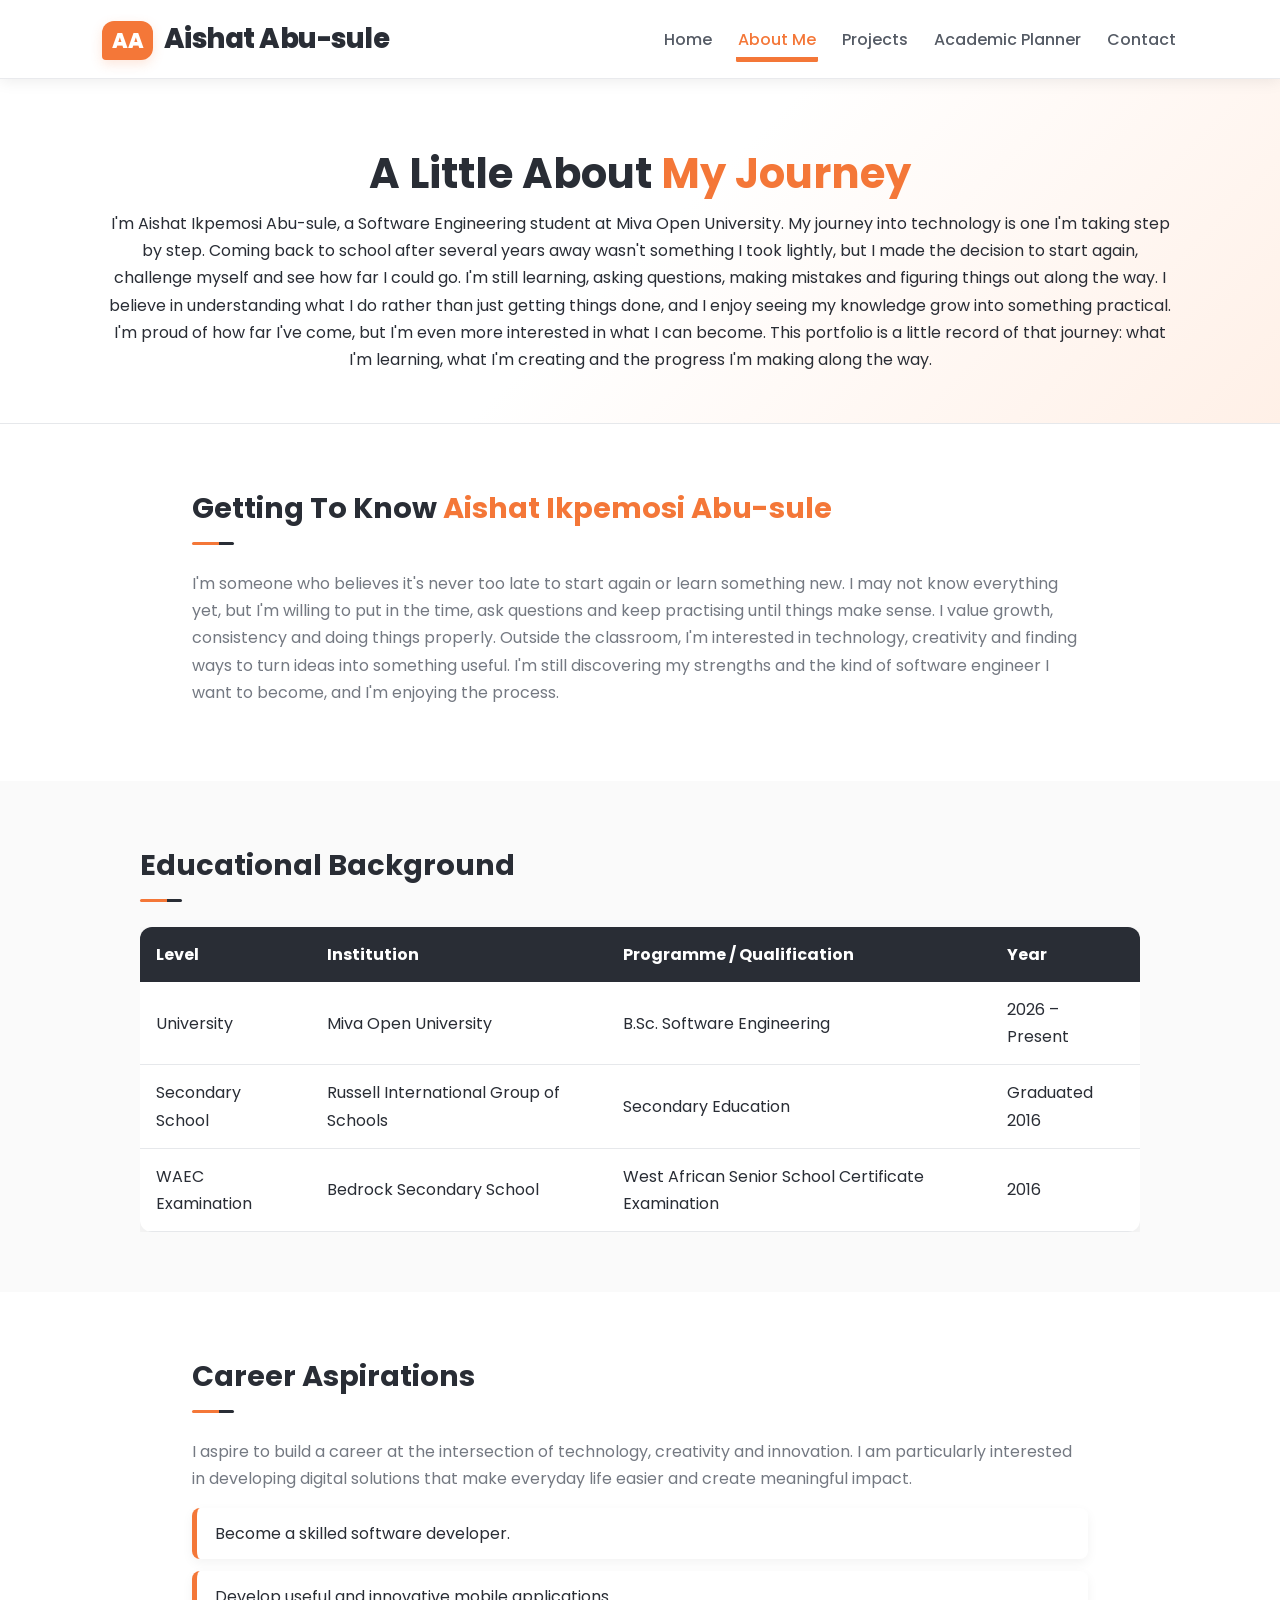
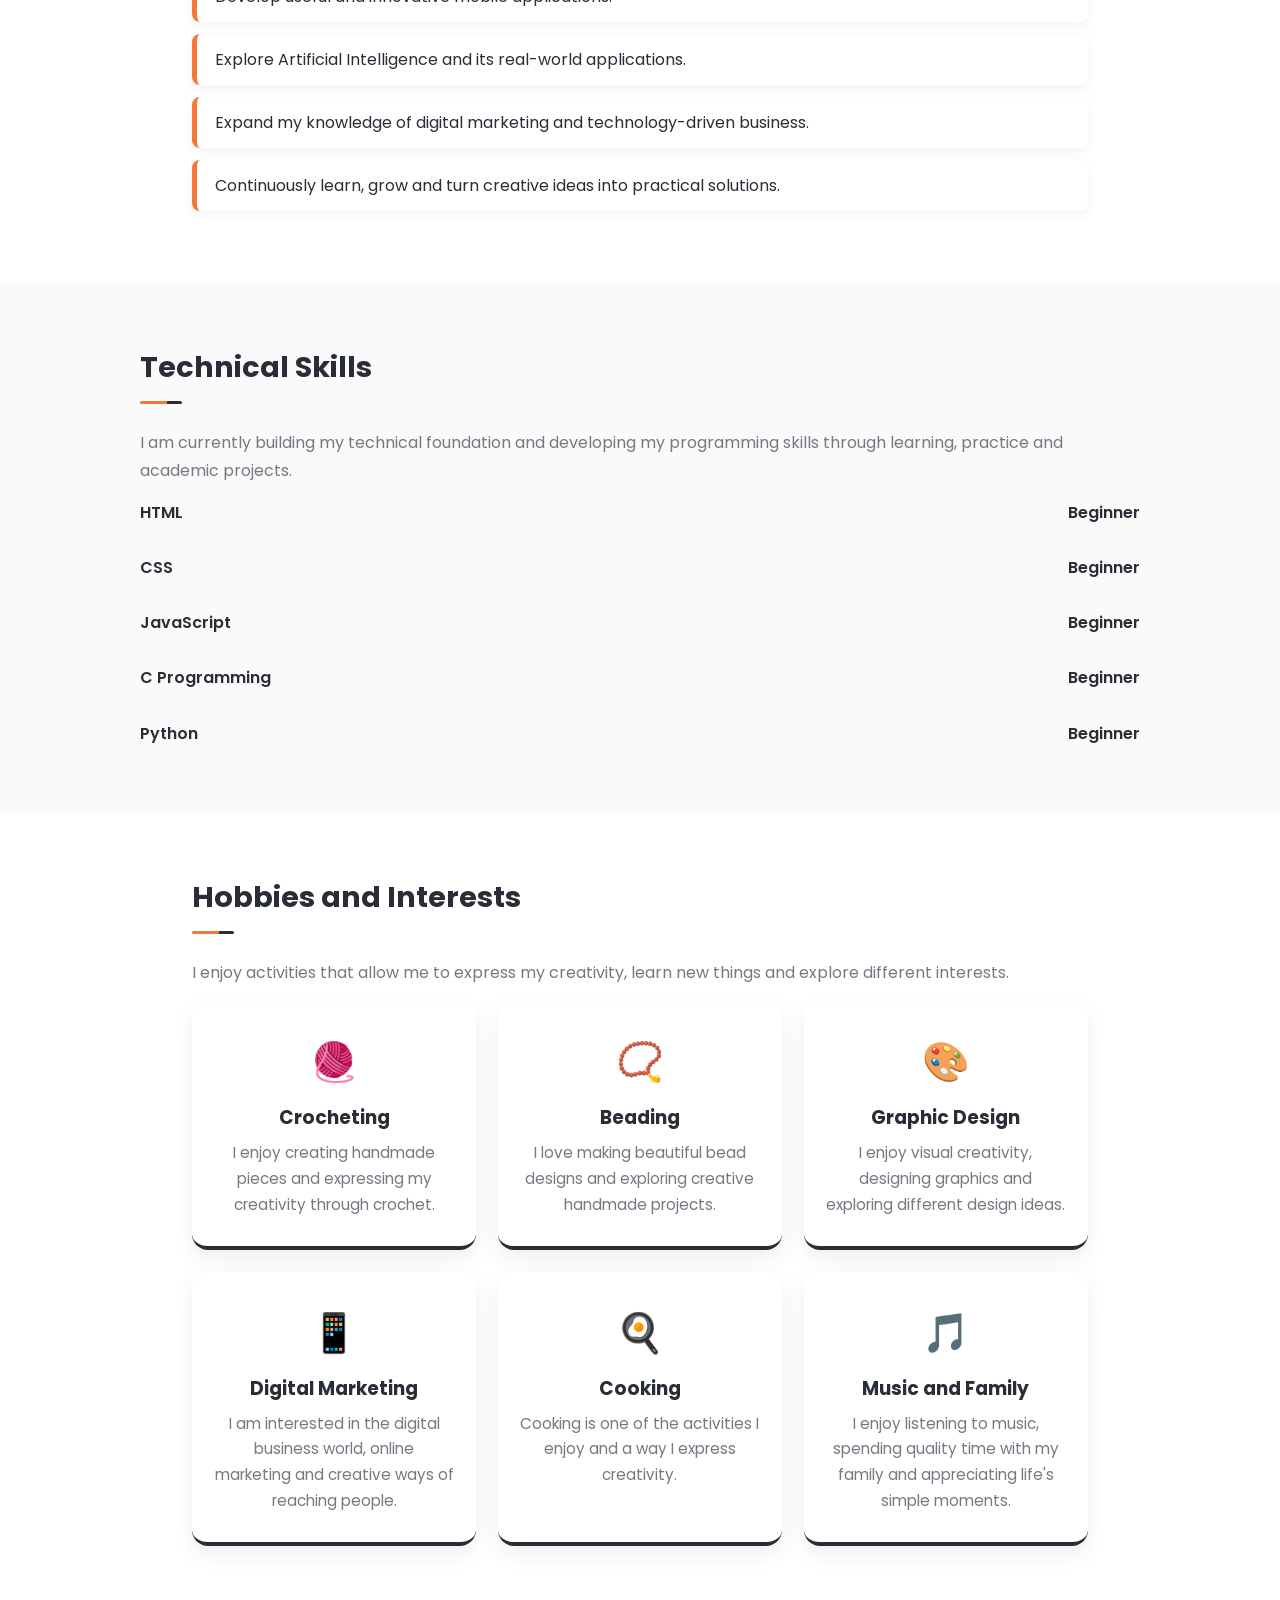
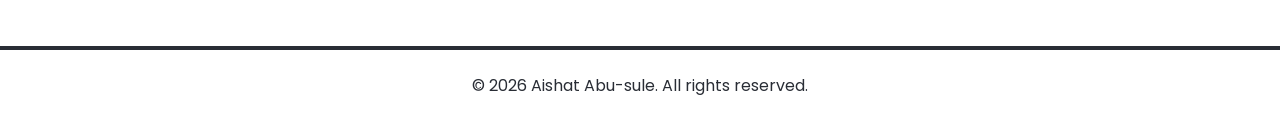
==== about.html @ 46eb253b "Add introductory video for Aisha" ====
<!DOCTYPE html>
<html lang="en">
<head>
    <meta charset="UTF-8">
    <meta name="viewport" content="width=device-width, initial-scale=1.0">
    <title>About Me | Aishat Abu-sule</title>
    <link rel="stylesheet" href="styles/style.css">
</head>
<body>

    <header class="site-header">
        <a href="index.html" class="logo">
            <span class="logo-badge">AA</span> Aishat Abu-sule
        </a>
        <button class="menu-toggle" type="button" aria-label="Open navigation menu" aria-expanded="false" aria-controls="site-navigation">
            <span></span>
            <span></span>
            <span></span>
        </button>
        <nav id="site-navigation" aria-label="Primary navigation">
            <ul class="nav-links">
                <li><a href="index.html">Home</a></li>
                <li><a href="about.html" class="active">About Me</a></li>
                <li><a href="projects.html">Projects</a></li>
                <li><a href="planner.html">Academic Planner</a></li>
                <li><a href="contact.html">Contact</a></li>
            </ul>
        </nav>
    </header>

    <main>

        <!-- PAGE INTRODUCTION -->
        <section class="page-banner">
            <h1>A Little About <span class="highlight">My Journey</span></h1>
            <p></p>

I'm Aishat Ikpemosi Abu-sule, a Software Engineering student at Miva Open University.

My journey into technology is one I'm taking step by step. Coming back to school after several years away wasn't something I took lightly, but I made the decision to start again, challenge myself and see how far I could go.

I'm still learning, asking questions, making mistakes and figuring things out along the way. I believe in understanding what I do rather than just getting things done, and I enjoy seeing my knowledge grow into something practical.

I'm proud of how far I've come, but I'm even more interested in what I can become. This portfolio is a little record of that journey: what I'm learning, what I'm creating and the progress I'm making along the way.</p>
        </section>

        <!-- PERSONAL BIOGRAPHY -->
        <section class="content-section">
            <h2 class="section-title">Getting To Know <span class="highlight">Aishat Ikpemosi Abu-sule</span></h2>

            <p class="section-intro">
            I'm someone who believes it's never too late to start again or learn something new. I may not know everything yet, but I'm willing to put in the time, ask questions and keep practising until things make sense.

I value growth, consistency and doing things properly.

Outside the classroom, I'm interested in technology, creativity and finding ways to turn ideas into something useful. I'm still discovering my strengths and the kind of software engineer I want to become, and I'm enjoying the process.   
            </p>
        </section>

        <!-- EDUCATIONAL BACKGROUND -->
        <section class="content-section alt-section">
            <h2 class="section-title">Educational Background</h2>

            <div class="table-wrap">
                <table class="edu-table">
                    <thead>
                        <tr>
                            <th>Level</th>
                            <th>Institution</th>
                            <th>Programme / Qualification</th>
                            <th>Year</th>
                        </tr>
                    </thead>

                    <tbody>
                        <tr>
                            <td>University</td>
                            <td>Miva Open University</td>
                            <td>B.Sc. Software Engineering</td>
                            <td>2026 – Present</td>
                        </tr>

                        <tr>
                            <td>Secondary School</td>
                            <td>Russell International Group of Schools</td>
                            <td>Secondary Education</td>
                            <td>Graduated 2016</td>
                        </tr>

                        <tr>
                            <td>WAEC Examination</td>
                            <td>Bedrock Secondary School</td>
                            <td>West African Senior School Certificate Examination</td>
                            <td>2016</td>
                        </tr>
                    </tbody>
                </table>
            </div>
        </section>

        <!-- CAREER ASPIRATIONS -->
        <section class="content-section">
            <h2 class="section-title">Career Aspirations</h2>

            <p class="section-intro">
                I aspire to build a career at the intersection of
                technology, creativity and innovation. I am particularly
                interested in developing digital solutions that make
                everyday life easier and create meaningful impact.
            </p>

            <ul class="goal-list">
                <li>Become a skilled software developer.</li>
                <li>Develop useful and innovative mobile applications.</li>
                <li>Explore Artificial Intelligence and its real-world applications.</li>
                <li>Expand my knowledge of digital marketing and technology-driven business.</li>
                <li>Continuously learn, grow and turn creative ideas into practical solutions.</li>
            </ul>
        </section>

        <!-- TECHNICAL SKILLS -->
        <section class="content-section alt-section">
            <h2 class="section-title">Technical Skills</h2>

            <p class="section-intro">
                I am currently building my technical foundation and
                developing my programming skills through learning,
                practice and academic projects.
            </p>

            <div class="skills">

                <div class="skill">
                    <div class="skill-head">
                        <span>HTML</span>
                        <span>Beginner</span>
                    </div>
                </div>

                <div class="skill">
                    <div class="skill-head">
                        <span>CSS</span>
                        <span>Beginner</span>
                    </div>
                </div>

                <div class="skill">
                    <div class="skill-head">
                        <span>JavaScript</span>
                        <span>Beginner</span>
                    </div>
                </div>

                <div class="skill">
                    <div class="skill-head">
                        <span>C Programming</span>
                        <span>Beginner</span>
                    </div>
                </div>

                <div class="skill">
                    <div class="skill-head">
                        <span>Python</span>
                        <span>Beginner</span>
                    </div>
                </div>

            </div>
        </section>

        <!-- HOBBIES AND INTERESTS -->
        <section class="content-section">
            <h2 class="section-title">Hobbies and Interests</h2>

            <p class="section-intro">
                I enjoy activities that allow me to express my creativity,
                learn new things and explore different interests.
            </p>

            <div class="cards">

                <article class="card">
                    <div class="card-icon">🧶</div>
                    <h3>Crocheting</h3>
                    <p>
                        I enjoy creating handmade pieces and expressing
                        my creativity through crochet.
                    </p>
                </article>

                <article class="card">
                    <div class="card-icon">📿</div>
                    <h3>Beading</h3>
                    <p>
                        I love making beautiful bead designs and
                        exploring creative handmade projects.
                    </p>
                </article>

                <article class="card">
                    <div class="card-icon">🎨</div>
                    <h3>Graphic Design</h3>
                    <p>
                        I enjoy visual creativity, designing graphics
                        and exploring different design ideas.
                    </p>
                </article>

                <article class="card">
                    <div class="card-icon">📱</div>
                    <h3>Digital Marketing</h3>
                    <p>
                        I am interested in the digital business world,
                        online marketing and creative ways of reaching people.
                    </p>
                </article>

                <article class="card">
                    <div class="card-icon">🍳</div>
                    <h3>Cooking</h3>
                    <p>
                        Cooking is one of the activities I enjoy
                        and a way I express creativity.
                    </p>
                </article>

                <article class="card">
                    <div class="card-icon">🎵</div>
                    <h3>Music and Family</h3>
                    <p>
                        I enjoy listening to music, spending quality
                        time with my family and appreciating life's
                        simple moments.
                    </p>
                </article>

            </div>
        </section>

    </main>

    <footer class="site-footer">
        <p>
            &copy; <span id="year">2026</span>
            Aishat Abu-sule. All rights reserved.
        </p>
    </footer>

    <script src="js/main.js"></script>

</body>
</html>
---- styles/style.css ----
/* ---------- Fonts ---------- */
@import url('https://fonts.googleapis.com/css2?family=Poppins:wght@400;500;600;700&display=swap');

/* ---------- Colour scheme ---------- */
:root {
    --orange: #ff7a1a;
    --orange-dark: #e56400;
    --orange-soft: #fff1e6;
    --green: #1faa59;
    --green-dark: #148545;
    --green-soft: #e7f8ee;
    --black: #111111;
    --grey: #444444;
    --line: #ececec;
    --white: #ffffff;
}

* {
    margin: 0;
    padding: 0;
    box-sizing: border-box;
}

body {
    font-family: 'Poppins', Arial, Helvetica, sans-serif;
    color: var(--black);
    background: var(--white);
    line-height: 1.7;
}

a { text-decoration: none; }

/* ---------- Header and navigation ---------- */
.site-header {
    background: var(--white);
    display: flex;
    justify-content: space-between;
    align-items: center;
    flex-wrap: wrap;
    padding: 16px 8%;
    position: sticky;
    top: 0;
    z-index: 10;
    box-shadow: 0 2px 15px rgba(0, 0, 0, 0.08);
    border-bottom: 3px solid var(--orange);
}

.logo {
    color: var(--black);
    font-size: 1.7rem;
    font-weight: 700;
    transition: 0.3s;
}

.logo:hover { color: var(--orange); }

.nav-links {
    display: flex;
    flex-wrap: wrap;
    list-style: none;
    gap: 26px;
}

.nav-links a {
    color: var(--black);
    font-weight: 500;
    padding: 6px 2px;
    border-bottom: 3px solid transparent;
    transition: 0.3s;
}

.nav-links a:hover {
    color: var(--green);
    border-bottom-color: var(--green);
}

.nav-links a.active {
    color: var(--orange);
    border-bottom-color: var(--orange);
}

/* ---------- Hero section (homepage) ---------- */
.hero {
    position: relative;
    overflow: hidden;
    display: flex;
    align-items: center;
    justify-content: space-between;
    gap: 50px;
    padding: 80px 8%;
    background: linear-gradient(135deg, #ffffff 55%, var(--orange-soft) 100%);
}

/* soft decorative circles */
.hero::before {
    content: "";
    position: absolute;
    top: -80px;
    right: -80px;
    width: 280px;
    height: 280px;
    background: var(--green-soft);
    border-radius: 50%;
}

.hero::after {
    content: "";
    position: absolute;
    bottom: -90px;
    left: -60px;
    width: 220px;
    height: 220px;
    background: var(--orange-soft);
    border-radius: 50%;
}

.hero-text,
.hero-image {
    position: relative;
    z-index: 1;
}

.hero-text { flex: 1; animation: fadeUp 1s ease; }

.greeting {
    display: inline-block;
    background: var(--green-soft);
    color: var(--green-dark);
    font-weight: 600;
    padding: 6px 18px;
    border-radius: 30px;
    margin-bottom: 10px;
}

.hero h1 {
    font-size: 2.8rem;
    line-height: 1.2;
    margin: 10px 0;
    color: var(--black);
}

.highlight { color: var(--orange); }

.tagline {
    font-size: 1.2rem;
    font-weight: 600;
    color: var(--green);
    margin-bottom: 15px;
}

.hero-text p { color: var(--grey); }

.hero-image { flex: 1; text-align: center; animation: fadeUp 1.2s ease; }

.hero-image img {
    width: 320px;
    height: 400px;
    object-fit: cover;
    object-position: center top;
    border-radius: 24px;
    border: 5px solid var(--white);
    box-shadow: 16px 16px 0 var(--orange);
    transition: transform 0.4s;
}

.hero-image img:hover { transform: translateY(-8px); }

/* ---------- Buttons ---------- */
.btn {
    display: inline-block;
    margin-top: 22px;
    margin-right: 10px;
    padding: 13px 30px;
    background: var(--orange);
    color: var(--white);
    font-weight: 600;
    border-radius: 30px;
    border: 2px solid var(--orange);
    transition: 0.3s;
}

.btn:hover {
    background: var(--orange-dark);
    border-color: var(--orange-dark);
    transform: translateY(-3px);
    box-shadow: 0 8px 18px rgba(255, 122, 26, 0.35);
}

.btn-outline {
    background: transparent;
    color: var(--green);
    border-color: var(--green);
}

.btn-outline:hover {
    background: var(--green);
    border-color: var(--green);
    color: var(--white);
    box-shadow: 0 8px 18px rgba(31, 170, 89, 0.35);
}

/* ---------- Content sections ---------- */
.bio {
    max-width: 850px;
    margin: 60px auto;
    padding: 40px;
    text-align: center;
    background: var(--white);
    border: 1px solid var(--line);
    border-top: 5px solid var(--green);
    border-radius: 16px;
    box-shadow: 0 10px 30px rgba(0, 0, 0, 0.07);
}

.bio h2 {
    color: var(--black);
    font-size: 1.9rem;
    margin-bottom: 15px;
}

.bio h2::after {
    content: "";
    display: block;
    width: 60px;
    height: 4px;
    background: var(--orange);
    border-radius: 4px;
    margin: 10px auto 0;
}

.bio p { color: var(--grey); }

/* ---------- Footer ---------- */
.site-footer {
    background: var(--white);
    color: var(--black);
    text-align: center;
    padding: 22px;
    margin-top: 40px;
    border-top: 4px solid var(--green);
}

/* ---------- Animation ---------- */
@keyframes fadeUp {
    from { opacity: 0; transform: translateY(30px); }
    to   { opacity: 1; transform: translateY(0); }
}

/* ---------- Mobile-friendly (responsive) ---------- */
@media (max-width: 768px) {
    .site-header { flex-direction: column; gap: 10px; }
    .nav-links { justify-content: center; gap: 14px; }
    .hero { flex-direction: column-reverse; text-align: center; padding: 50px 6%; }
    .hero h1 { font-size: 2.1rem; }
    .hero-image img { width: 240px; height: 300px; box-shadow: 10px 10px 0 var(--orange); }
    .bio { margin: 40px 20px; padding: 25px; }
}/* ---------- Logo badge ---------- */
.logo-badge {
    display: inline-block;
    background: var(--orange);
    color: var(--white);
    padding: 2px 10px;
    border-radius: 10px;
    margin-right: 6px;
    font-size: 1.3rem;
}/* ---------- Page banner (inner pages) ---------- */
.page-banner {
    text-align: center;
    padding: 60px 8% 50px;
    background: linear-gradient(135deg, #ffffff 50%, var(--orange-soft) 100%);
    border-bottom: 1px solid var(--line);
    animation: fadeUp 0.8s ease;
}

.page-banner h1 { font-size: 2.6rem; }
.page-banner p  { color: var(--grey); }

/* ---------- Content sections ---------- */
.content-section {
    padding: 60px 8%;
    max-width: 1100px;
    margin: 0 auto;
}

.alt-section {
    max-width: none;
    background: #fafafa;
}

.alt-section > * {
    max-width: 1000px;
    margin-left: auto;
    margin-right: auto;
}

.section-title {
    font-size: 1.8rem;
    margin-bottom: 25px;
}

.section-title::after {
    content: "";
    display: block;
    width: 60px;
    height: 4px;
    background: var(--orange);
    border-radius: 4px;
    margin-top: 8px;
}

.section-intro { color: var(--grey); margin-bottom: 15px; }

/* ---------- Education table ---------- */
.table-wrap { overflow-x: auto; }

.edu-table {
    width: 100%;
    border-collapse: collapse;
    background: var(--white);
    border-radius: 12px;
    overflow: hidden;
    box-shadow: 0 8px 25px rgba(0, 0, 0, 0.07);
}

.edu-table th {
    background: var(--green);
    color: var(--white);
    text-align: left;
    padding: 14px 16px;
}

.edu-table td {
    padding: 14px 16px;
    border-bottom: 1px solid var(--line);
}

.edu-table tbody tr { transition: 0.3s; }
.edu-table tbody tr:hover { background: var(--orange-soft); }

/* ---------- Goal list ---------- */
.goal-list { list-style: none; }

.goal-list li {
    background: var(--white);
    border-left: 5px solid var(--orange);
    padding: 12px 18px;
    margin-bottom: 12px;
    border-radius: 8px;
    box-shadow: 0 4px 12px rgba(0, 0, 0, 0.05);
    transition: 0.3s;
}

.goal-list li:hover {
    border-left-color: var(--green);
    transform: translateX(8px);
}

/* ---------- Skill bars ---------- */
.skills { display: grid; gap: 22px; }

.skill-head {
    display: flex;
    justify-content: space-between;
    font-weight: 600;
    margin-bottom: 6px;
}

.bar {
    height: 12px;
    background: var(--line);
    border-radius: 20px;
    overflow: hidden;
}

.bar span {
    display: block;
    height: 100%;
    width: var(--level);
    background: linear-gradient(90deg, var(--orange), var(--green));
    border-radius: 20px;
    animation: grow 1.6s ease;
}

@keyframes grow {
    from { width: 0; }
}

/* ---------- Hobby cards ---------- */
.cards {
    display: grid;
    grid-template-columns: repeat(auto-fit, minmax(210px, 1fr));
    gap: 22px;
}

.card {
    background: var(--white);
    padding: 28px 22px;
    text-align: center;
    border-radius: 16px;
    border-bottom: 4px solid var(--green);
    box-shadow: 0 8px 22px rgba(0, 0, 0, 0.07);
    transition: 0.3s;
}

.card:hover {
    transform: translateY(-8px);
    border-bottom-color: var(--orange);
}

.card-icon { font-size: 2.4rem; margin-bottom: 8px; }
.card h3 { margin-bottom: 6px; }
.card p { color: var(--grey); font-size: 0.95rem; }

/* ---------- Mobile tweaks for inner pages ---------- */
@media (max-width: 768px) {
    .page-banner h1 { font-size: 2rem; }
    .content-section { padding: 40px 6%; }
}/* ---------- Projects page ---------- */
.projects-grid {
    display: grid;
    grid-template-columns: repeat(auto-fit, minmax(290px, 1fr));
    gap: 28px;
}

.project-card {
    background: var(--white);
    border-radius: 18px;
    overflow: hidden;
    border: 1px solid var(--line);
    box-shadow: 0 8px 25px rgba(0, 0, 0, 0.08);
    transition: 0.35s;
}

.project-card:hover {
    transform: translateY(-10px);
    box-shadow: 0 16px 35px rgba(0, 0, 0, 0.14);
}

.project-img {
    height: 200px;
    background: linear-gradient(135deg, var(--orange-soft), var(--green-soft));
    overflow: hidden;
}

.project-img img {
    width: 100%;
    height: 100%;
    object-fit: cover;
    object-position: top;
    transition: transform 0.5s;
}

.project-card:hover .project-img img { transform: scale(1.06); }

.project-body { padding: 22px; }
.project-body h3 { margin-bottom: 8px; }
.project-body p { color: var(--grey); font-size: 0.95rem; }

.tags {
    list-style: none;
    display: flex;
    flex-wrap: wrap;
    gap: 8px;
    margin: 14px 0;
}

.tags li {
    background: var(--green-soft);
    color: var(--green-dark);
    font-size: 0.8rem;
    font-weight: 600;
    padding: 4px 12px;
    border-radius: 20px;
}

.project-links .btn-small {
    margin-top: 6px;
    padding: 8px 20px;
    font-size: 0.9rem;
}

.video-box {
    max-width: 800px;
    margin: 0 auto;
}

.video-box video {
    width: 100%;
    border-radius: 16px;
    border: 4px solid var(--orange);
    box-shadow: 0 12px 30px rgba(0, 0, 0, 0.15);
    background: #000;
}/* =========================================
   AISHAT ABU-SULE - ACADEMIC PLANNER
   Miva Open University | Software Engineering
========================================= */

/* Academic Information */

.academic-info {
    background: #fafafa;
    padding: 20px 24px;
    margin: 22px 0;
    border-left: 5px solid var(--orange);
    border-radius: 12px;
}

.academic-info p {
    margin: 10px 0;
    line-height: 1.6;
    color: var(--grey);
}

.academic-info strong {
    color: var(--green-dark);
}

.planner-card {
    max-width: 850px;
    margin: 0 auto;
    background: var(--white);
    padding: 35px;
    border-radius: 18px;
    border: 1px solid var(--line);
    border-top: 5px solid var(--orange);
    box-shadow: 0 12px 35px rgba(0, 0, 0, 0.08);
}

.planner-card hr {
    border: none;
    border-top: 1px solid var(--line);
    margin: 28px 0;
}

.planner-card > p {
    line-height: 1.7;
    margin-bottom: 18px;
}

/* Task Input Form */

.task-form {
    display: flex;
    flex-wrap: wrap;
    gap: 12px;
    margin-top: 20px;
}

.task-form input[type="text"] {
    flex: 2;
    min-width: 200px;
}

.task-form input[type="date"] {
    flex: 1;
    min-width: 150px;
}

.task-form input {
    padding: 13px 16px;
    border: 2px solid var(--line);
    border-radius: 12px;
    font-family: inherit;
    font-size: 1rem;
    color: var(--grey);
    background: var(--white);
    transition: 0.3s ease;
}

.task-form input:focus {
    outline: none;
    border-color: var(--green);
    box-shadow: 0 0 0 4px var(--green-soft);
}

.task-form .btn {
    margin: 0;
    cursor: pointer;
    font-family: inherit;
    font-size: 1rem;
}

/* Form Feedback */

.form-message {
    min-height: 24px;
    margin: 10px 0;
    font-weight: 500;
    font-size: 0.9rem;
}

.form-message.error {
    color: #d62828;
}

.form-message.success {
    color: var(--green-dark);
}

/* Task Statistics */

.planner-stats {
    display: flex;
    flex-wrap: wrap;
    gap: 10px;
    margin: 20px 0;
}

.stat {
    background: #f3f3f3;
    padding: 8px 16px;
    border-radius: 20px;
    font-size: 0.9rem;
}

.stat strong {
    font-size: 1rem;
    margin-left: 3px;
}

.stat-green {
    background: var(--green-soft);
    color: var(--green-dark);
}

.stat-orange {
    background: var(--orange-soft);
    color: var(--orange-dark);
}

/* Task Filters */

.filters {
    display: flex;
    flex-wrap: wrap;
    gap: 8px;
    margin: 22px 0 18px;
}

.filter-btn {
    padding: 8px 19px;
    border: 2px solid var(--line);
    background: var(--white);
    color: var(--grey);
    border-radius: 20px;
    cursor: pointer;
    font-family: inherit;
    font-size: 0.9rem;
    transition: 0.3s ease;
}

.filter-btn:hover {
    border-color: var(--green);
    color: var(--green-dark);
}

.filter-btn.active {
    background: var(--green);
    border-color: var(--green);
    color: var(--white);
}

/* Task List */

.task-list {
    list-style: none;
    padding: 0;
    margin: 0;
}

.task-item {
    display: flex;
    align-items: center;
    gap: 14px;
    padding: 16px;
    margin-bottom: 12px;
    background: #fafafa;
    border: 1px solid var(--line);
    border-left: 5px solid var(--orange);
    border-radius: 12px;
    animation: fadeUp 0.4s ease;
    transition: 0.3s ease;
}

.task-item:hover {
    transform: translateY(-2px);
    box-shadow: 0 6px 16px rgba(0, 0, 0, 0.07);
}

/* Task Checkbox */

.task-item input[type="checkbox"] {
    width: 20px;
    height: 20px;
    flex-shrink: 0;
    accent-color: var(--green);
    cursor: pointer;
}

/* Task Description */

.task-details {
    flex: 1;
    min-width: 0;
    display: flex;
    flex-direction: column;
    gap: 5px;
}

.task-name {
    font-weight: 600;
    color: var(--grey);
    line-height: 1.5;
    overflow-wrap: anywhere;
}

.task-date {
    color: var(--grey);
    font-size: 0.82rem;
}

/* Completed Tasks */

.task-item.completed {
    border-left-color: var(--green);
    background: var(--green-soft);
    opacity: 0.8;
}

.task-item.completed .task-name {
    text-decoration: line-through;
    color: var(--grey);
}

/* Delete Task Button */

.delete-btn {
    flex-shrink: 0;
    background: transparent;
    color: #d62828;
    border: 2px solid #d62828;
    padding: 6px 14px;
    border-radius: 20px;
    cursor: pointer;
    font-family: inherit;
    font-size: 0.85rem;
    transition: 0.3s ease;
}

.delete-btn:hover {
    background: #d62828;
    color: var(--white);
}

/* Empty Planner Message */

.empty-message {
    text-align: center;
    color: var(--grey);
    padding: 28px 10px;
    line-height: 1.6;
}

/* Clear Completed Button */

.btn-small {
    padding: 9px 20px;
    font-size: 0.9rem;
    cursor: pointer;
    font-family: inherit;
    margin-top: 10px;
}

/* Mobile Responsiveness */

@media (max-width: 600px) {

    .planner-card {
        padding: 24px 16px;
        border-radius: 14px;
    }

    .academic-info {
        padding: 16px;
    }

    .task-form {
        flex-direction: column;
    }

    .task-form input[type="text"],
    .task-form input[type="date"],
    .task-form .btn {
        width: 100%;
        min-width: 0;
    }

    .planner-stats {
        gap: 8px;
    }

    .stat {
        font-size: 0.82rem;
        padding: 7px 12px;
    }

    .task-item {
        gap: 10px;
        padding: 12px;
    }

    .delete-btn {
        padding: 5px 10px;
    }

    .filters {
        gap: 6px;
    }

    .filter-btn {
        padding: 7px 13px;
    }
}/* =========================================
   AISHAT ABU-SULE - CONTACT PAGE
========================================= */

.contact-container {
    max-width: 1050px;
    margin: 0 auto;
    display: grid;
    grid-template-columns: 1fr 1.2fr;
    gap: 30px;
    align-items: start;
}

/* Contact Information */

.contact-info,
.contact-form-card {
    background: var(--white);
    padding: 32px;
    border-radius: 18px;
    border: 1px solid var(--line);
    box-shadow: 0 12px 35px rgba(0, 0, 0, 0.07);
}

.contact-info {
    border-top: 5px solid var(--orange);
}

.contact-form-card {
    border-top: 5px solid var(--green);
}

.contact-info h2,
.contact-form-card h2 {
    margin-bottom: 16px;
    color: var(--green-dark);
}

.contact-info > p,
.contact-form-card > p {
    line-height: 1.8;
    color: var(--grey);
    margin-bottom: 18px;
}

/* Contact Details */

.contact-details {
    margin-top: 28px;
}

.contact-item {
    display: flex;
    align-items: center;
    gap: 15px;
    margin-bottom: 22px;
}

.contact-icon {
    width: 45px;
    height: 45px;
    display: flex;
    align-items: center;
    justify-content: center;
    background: var(--green-soft);
    border-radius: 12px;
    font-size: 1.2rem;
    flex-shrink: 0;
}

.contact-item h3 {
    font-size: 1rem;
    color: var(--green-dark);
    margin-bottom: 4px;
}

.contact-item p {
    color: var(--grey);
    overflow-wrap: anywhere;
}

/* Social Links */

.social-links {
    border-top: 1px solid var(--line);
    padding-top: 22px;
    margin-top: 25px;
}

.social-links h3 {
    margin-bottom: 15px;
    color: var(--green-dark);
}

.social-links a {
    display: inline-block;
    text-decoration: none;
    color: var(--green-dark);
    border: 1px solid var(--green);
    padding: 8px 16px;
    margin: 0 8px 8px 0;
    border-radius: 20px;
    transition: 0.3s;
}

.social-links a:hover {
    background: var(--green);
    color: var(--white);
}

/* Contact Form */

.contact-form-card form {
    margin-top: 22px;
}

.form-group {
    margin-bottom: 18px;
}

.form-group label {
    display: block;
    margin-bottom: 8px;
    font-weight: 600;
    color: var(--green-dark);
}

.form-group input,
.form-group textarea {
    width: 100%;
    padding: 13px 15px;
    border: 2px solid var(--line);
    border-radius: 11px;
    font-family: inherit;
    font-size: 1rem;
    color: var(--grey);
    background: var(--white);
    transition: 0.3s;
}

.form-group input:focus,
.form-group textarea:focus {
    outline: none;
    border-color: var(--green);
    box-shadow: 0 0 0 4px var(--green-soft);
}

.form-group textarea {
    resize: vertical;
    min-height: 140px;
}

.contact-form-card .btn {
    width: 100%;
    cursor: pointer;
    font-family: inherit;
    font-size: 1rem;
}

/* Contact Form Feedback */

#contactMessage {
    margin-top: 12px;
    line-height: 1.6;
}

/* Mobile Responsiveness */

@media (max-width: 768px) {

    .contact-container {
        grid-template-columns: 1fr;
        gap: 22px;
    }

    .contact-info,
    .contact-form-card {
        padding: 25px 20px;
    }

}

@media (max-width: 480px) {

    .contact-info,
    .contact-form-card {
        padding: 22px 16px;
    }

    .contact-item {
        gap: 10px;
    }

}/* ==========================================
   CONTACT PAGE - AISHAT IKPEMOSI ABU-SULE
   Refined orange and green design
========================================== */

/* Contact page background spacing */

.contact-hero {
    text-align: center;
    padding: 65px 20px 50px;
    background: linear-gradient(
        135deg,
        var(--orange-soft),
        var(--green-soft)
    );
}

.contact-hero .eyebrow {
    display: inline-block;
    padding: 8px 18px;
    margin-bottom: 16px;
    border-radius: 30px;
    background: var(--white);
    color: var(--green);
    font-size: 0.78rem;
    font-weight: 700;
    letter-spacing: 1.5px;
}

.contact-hero h1 {
    margin-bottom: 14px;
    font-size: clamp(2rem, 5vw, 3rem);
    line-height: 1.2;
}

.contact-hero h1 span {
    color: var(--orange);
}

.contact-hero p {
    max-width: 650px;
    margin: 0 auto;
    color: var(--grey);
    line-height: 1.8;
}


/* Main contact layout */

.contact-wrapper {
    max-width: 1150px;
    margin: 55px auto;
    padding: 0 20px 50px;
}

.contact-grid {
    display: grid;
    grid-template-columns: 0.9fr 1.1fr;
    gap: 28px;
    align-items: stretch;
}


/* Contact information panel */

.contact-info-card {
    padding: 38px 30px;
    background: linear-gradient(
        160deg,
        var(--orange-soft),
        var(--green-soft)
    );
    border: 1px solid var(--line);
    border-radius: 20px;
    box-shadow: 0 8px 24px rgba(0, 0, 0, 0.06);
}

.contact-info-card h2 {
    font-size: 1.7rem;
    margin-bottom: 12px;
}

.contact-info-card > p {
    color: var(--grey);
    line-height: 1.8;
    margin-bottom: 24px;
}


/* Individual contact details */

.contact-item {
    display: flex;
    align-items: center;
    gap: 14px;
    padding: 15px 0;
    border-bottom: 1px solid rgba(0, 0, 0, 0.08);
}

.contact-item:last-of-type {
    border-bottom: none;
}

.contact-icon {
    display: inline-flex;
    align-items: center;
    justify-content: center;
    width: 44px;
    height: 44px;
    min-width: 44px;
    background: var(--white);
    border-radius: 13px;
    box-shadow: 0 4px 12px rgba(0, 0, 0, 0.07);
    font-size: 1.2rem;
}

.contact-item strong {
    display: block;
    margin-bottom: 5px;
    color: var(--black);
    font-size: 0.9rem;
}

.contact-item a,
.contact-item span {
    color: var(--grey);
    font-size: 0.88rem;
    line-height: 1.6;
    overflow-wrap: anywhere;
}

.contact-item a {
    text-decoration: none;
    transition: 0.3s;
}

.contact-item a:hover {
    color: var(--orange);
    text-decoration: underline;
}


/* Social links */

.contact-socials {
    display: flex;
    flex-wrap: wrap;
    gap: 10px;
    margin-top: 25px;
    padding-top: 22px;
    border-top: 1px solid var(--line);
}

.contact-socials a {
    display: inline-block;
    padding: 9px 15px;
    border: 1px solid var(--green);
    border-radius: 25px;
    color: var(--green);
    font-size: 0.82rem;
    font-weight: 600;
    text-decoration: none;
    transition: 0.3s;
}

.contact-socials a:hover {
    background: var(--green);
    color: var(--white);
    transform: translateY(-3px);
}


/* Contact form card */

.contact-form-card {
    padding: 38px;
    background: var(--white);
    border: 1px solid var(--line);
    border-radius: 20px;
    box-shadow: 0 8px 24px rgba(0, 0, 0, 0.06);
}

.contact-form-card h2 {
    font-size: 1.7rem;
    margin-bottom: 12px;
}

.contact-form-card > p {
    color: var(--grey);
    line-height: 1.7;
    margin-bottom: 25px;
}


/* Form fields */

.contact-form-card .form-group {
    margin-bottom: 20px;
}

.contact-form-card label {
    display: block;
    margin-bottom: 8px;
    color: var(--black);
    font-size: 0.92rem;
    font-weight: 600;
}

.contact-form-card input,
.contact-form-card textarea {
    display: block;
    width: 100%;
    box-sizing: border-box;
    padding: 14px 15px;
    border: 1px solid var(--line);
    border-radius: 10px;
    background: var(--white);
    color: var(--black);
    font-family: inherit;
    font-size: 0.92rem;
    transition: 0.3s;
}

.contact-form-card input:focus,
.contact-form-card textarea:focus {
    outline: none;
    border-color: var(--orange);
    box-shadow: 0 0 0 3px rgba(230, 140, 40, 0.12);
}

.contact-form-card textarea {
    min-height: 135px;
    resize: vertical;
}


/* Submit button */

.contact-form-card .btn {
    display: block;
    width: 100%;
    padding: 15px;
    border: none;
    border-radius: 10px;
    background: var(--orange);
    color: var(--white);
    font-size: 1rem;
    font-weight: 700;
    cursor: pointer;
    transition: 0.3s;
}

.contact-form-card .btn:hover {
    filter: brightness(0.92);
    transform: translateY(-3px);
    box-shadow: 0 8px 18px rgba(0, 0, 0, 0.12);
}

.contact-form-card .btn:disabled {
    opacity: 0.6;
    cursor: not-allowed;
    transform: none;
}


/* Form validation messages */

.contact-form-card .error-text {
    display: block;
    min-height: 0;
    margin-top: 6px;
    color: #d32f2f;
    font-size: 0.78rem;
}

.contact-form-card .success-box {
    margin-top: 15px;
    line-height: 1.6;
    font-size: 0.9rem;
}


/* Responsive design */

@media (max-width: 850px) {
    .contact-grid {
        grid-template-columns: 1fr;
    }
}

@media (max-width: 600px) {
    .contact-hero {
        padding: 45px 18px 35px;
    }

    .contact-wrapper {
        margin: 30px auto;
        padding: 0 15px 35px;
    }

    .contact-info-card,
    .contact-form-card {
        padding: 24px 20px;
    }

    .contact-info-card h2,
    .contact-form-card h2 {
        font-size: 1.45rem;
    }

    .contact-item {
        gap: 11px;
    }
}/* =====================================================
   HOMEPAGE REFINEMENT (added on top, nothing removed)
   ===================================================== */

/* ----- Hero background: soft dot grid ----- */
.hero {
    min-height: 78vh;
    background:
        radial-gradient(circle at 1px 1px, rgba(17, 17, 17, 0.08) 1.2px, transparent 0) 0 0 / 24px 24px,
        linear-gradient(135deg, #ffffff 50%, var(--orange-soft) 100%);
}

/* ----- Staggered entrance of the text ----- */
.hero-text { animation: none; }

.hero-text > * { animation: fadeUp 0.8s ease backwards; }
.hero-text > :nth-child(1) { animation-delay: 0.05s; }
.hero-text > :nth-child(2) { animation-delay: 0.20s; }
.hero-text > :nth-child(3) { animation-delay: 0.35s; }
.hero-text > :nth-child(4) { animation-delay: 0.50s; }
.hero-text > :nth-child(5) { animation-delay: 0.65s; }
.hero-text > :nth-child(6) { animation-delay: 0.75s; }

/* ----- Greeting badge with a pulsing dot ----- */
.hero-text .greeting {
    display: inline-flex;
    align-items: center;
    background: var(--white);
    border: 1px solid var(--green-soft);
    box-shadow: 0 4px 14px rgba(31, 170, 89, 0.15);
}

.hero-text .greeting::before {
    content: "";
    width: 9px;
    height: 9px;
    margin-right: 10px;
    background: var(--green);
    border-radius: 50%;
    animation: pulse 1.8s infinite;
}

@keyframes pulse {
    0%   { box-shadow: 0 0 0 0 rgba(31, 170, 89, 0.55); }
    70%  { box-shadow: 0 0 0 10px rgba(31, 170, 89, 0); }
    100% { box-shadow: 0 0 0 0 rgba(31, 170, 89, 0); }
}

/* ----- Name: tighter type + green marker underline ----- */
.hero h1 {
    font-size: clamp(2.3rem, 4.6vw, 3.4rem);
    letter-spacing: -1px;
    line-height: 1.15;
}

.hero h1 .highlight {
    background: linear-gradient(transparent 68%, rgba(31, 170, 89, 0.28) 68%);
    padding: 0 4px;
}

/* ----- Job title with a small orange line ----- */
.hero-text .tagline {
    display: flex;
    align-items: center;
    gap: 12px;
    font-size: 1.05rem;
    letter-spacing: 0.4px;
    margin: 6px 0 16px;
}

.hero-text .tagline::before {
    content: "";
    flex: none;
    width: 38px;
    height: 3px;
    background: var(--orange);
    border-radius: 3px;
}

.hero-text p { max-width: 520px; }

/* ----- Buttons: arrow that slides on hover ----- */
.hero .btn::after {
    content: "\2192";
    display: inline-block;
    margin-left: 8px;
    transition: transform 0.3s;
}

.hero .btn:hover::after { transform: translateX(6px); }

/* ----- Photo: arch shape, offset outline, floating badge ----- */
.hero-image {
    display: flex;
    justify-content: center;
}

.hero-image img {
    display: block;
    border-radius: 999px 999px 28px 28px;
    border: 6px solid var(--white);
    box-shadow: 0 25px 50px rgba(0, 0, 0, 0.2);
}

/* orange outline sitting behind the photo */
.hero-image::before {
    content: "";
    position: absolute;
    top: 50%;
    left: 50%;
    width: 320px;
    height: 400px;
    border: 3px solid var(--orange);
    border-radius: 999px 999px 28px 28px;
    transform: translate(calc(-50% + 20px), calc(-50% + 20px));
    z-index: -1;
}

/* floating badge */
.hero-image::after {
    content: "\1F4BB  Software Engineering";
    position: absolute;
    bottom: 36px;
    left: 50%;
    margin-left: -215px;
    padding: 10px 18px;
    background: var(--white);
    color: var(--black);
    font-size: 0.9rem;
    font-weight: 600;
    border-radius: 14px;
    box-shadow: 0 12px 28px rgba(0, 0, 0, 0.16);
    border-left: 4px solid var(--green);
    animation: float 4s ease-in-out infinite;
    z-index: 2;
}

@keyframes float {
    0%, 100% { transform: translateY(0); }
    50%      { transform: translateY(-10px); }
}

/* ----- About card: big quotation mark ----- */
.bio::before {
    content: "\201C";
    display: block;
    height: 46px;
    font-family: Georgia, serif;
    font-size: 5.5rem;
    line-height: 1;
    color: var(--orange);
}

/* ----- Mobile versions ----- */
@media (max-width: 768px) {
    .hero { min-height: auto; }

    .hero-text .tagline { justify-content: center; }
    .hero-text p { margin-left: auto; margin-right: auto; }

    .hero-image::before {
        width: 240px;
        height: 300px;
        transform: translate(calc(-50% + 12px), calc(-50% + 12px));
    }

    .hero-image::after {
        bottom: -14px;
        margin-left: -105px;
        font-size: 0.8rem;
    }
}/* Keep the header in one horizontal line */
.site-header {
    display: flex;
    align-items: center;
    justify-content: space-between;
    flex-wrap: nowrap;
    gap: 20px;
}

.logo {
    flex-shrink: 0;
}

.nav-links {
    display: flex;
    align-items: center;
    justify-content: flex-end;
    flex-wrap: nowrap;
    gap: 22px;
}

.nav-links a {
    white-space: nowrap;
}/* =====================================================
   AISHAT IKPEMOSI ABU-SULE
   PERSONAL PORTFOLIO - SIGNATURE DESIGN
   Additional styling: keep all existing CSS
   ===================================================== */


/* 1. PERSONAL BRANDING IN THE HEADER */

.site-header {
    border-bottom: 1px solid rgba(31, 170, 89, 0.12);
    backdrop-filter: blur(14px);
    -webkit-backdrop-filter: blur(14px);
}

.site-header .logo {
    font-weight: 800;
    letter-spacing: -0.5px;
}

.site-header .logo-badge {
    position: relative;
    border-radius: 12px 12px 12px 4px;
    box-shadow: 0 5px 14px rgba(31, 170, 89, 0.2);
    transition: transform 0.3s ease;
}

.site-header .logo:hover .logo-badge {
    transform: rotate(-8deg) scale(1.08);
}


/* 2. CUSTOM NAVIGATION UNDERLINE */

.nav-links a {
    position: relative;
    transition: color 0.3s ease;
}

.nav-links a::after {
    content: "";
    position: absolute;
    left: 0;
    bottom: -5px;
    width: 0;
    height: 3px;
    background: var(--orange);
    border-radius: 5px;
    transition: width 0.3s ease;
}

.nav-links a:hover::after,
.nav-links a.active::after {
    width: 100%;
}


/* 3. PERSONAL SOFTWARE ENGINEERING SIGNATURE */

.hero-text::before {
    content: "MIVA OPEN UNIVERSITY  /  SOFTWARE ENGINEERING";
    display: inline-block;
    margin-bottom: 18px;
    padding: 9px 13px;
    border-left: 3px solid var(--orange);
    background: rgba(31, 170, 89, 0.07);
    color: var(--green);
    font-size: 0.7rem;
    font-weight: 800;
    letter-spacing: 1.3px;
    border-radius: 0 7px 7px 0;
}


/* 4. A MORE DISTINCTIVE HERO BACKGROUND */

.hero {
    position: relative;
    isolation: isolate;
    overflow: hidden;
}

.hero::before {
    content: "";
    position: absolute;
    top: 8%;
    right: -100px;
    width: 280px;
    height: 280px;
    border: 1px solid rgba(31, 170, 89, 0.16);
    border-radius: 50%;
    box-shadow:
        0 0 0 25px rgba(31, 170, 89, 0.025),
        0 0 0 55px rgba(31, 170, 89, 0.025);
    pointer-events: none;
    z-index: -1;
}


/* 5. MAKE THE HIGHLIGHT MORE SIGNATURE-LIKE */

.hero h1 .highlight {
    position: relative;
    display: inline-block;
    color: var(--green);
}

.hero h1 .highlight::after {
    content: "";
    position: absolute;
    left: 0;
    bottom: -7px;
    width: 65%;
    height: 4px;
    background: var(--orange);
    border-radius: 5px;
}


/* 6. MORE CHARACTER FOR THE MAIN BUTTONS */

.btn {
    border-radius: 9px;
    letter-spacing: 0.2px;
    transition:
        transform 0.3s ease,
        box-shadow 0.3s ease,
        background 0.3s ease;
}

.btn:hover {
    transform: translateY(-3px);
    box-shadow: 0 10px 22px rgba(0, 0, 0, 0.12);
}


/* 7. CUSTOM SECTION HEADING DETAILS */

.content-section h2 {
    position: relative;
}

.content-section h2::after {
    content: "";
    display: block;
    width: 42px;
    height: 3px;
    margin-top: 9px;
    background: linear-gradient(
        to right,
        var(--orange) 65%,
        var(--green) 65%
    );
    border-radius: 5px;
}


/* 8. GIVE THE ABOUT BIO A PERSONAL EDITORIAL FEEL */

.bio {
    position: relative;
    border-left: 3px solid var(--orange);
    padding-left: 22px;
    line-height: 1.9;
}


/* 9. CUSTOM INTERACTION FOR LINKS */

a {
    transition: color 0.25s ease;
}

a:focus-visible,
button:focus-visible {
    outline: 3px solid var(--orange);
    outline-offset: 4px;
}


/* 10. CUSTOM TEXT SELECTION */

::selection {
    background: var(--green);
    color: #ffffff;
}


/* 11. SUBTLE PAGE SCROLLBAR */

html {
    scroll-behavior: smooth;
    scrollbar-color: var(--green) var(--orange-soft);
    scrollbar-width: thin;
}


/* 12. MOBILE REFINEMENTS */

@media (max-width: 768px) {

    .hero::before {
        width: 170px;
        height: 170px;
        right: -85px;
        top: 5%;
    }

    .hero-text::before {
        font-size: 0.62rem;
        letter-spacing: 0.8px;
    }

    .hero h1 .highlight::after {
        bottom: -5px;
        height: 3px;
    }

    .content-section h2::after {
        margin-left: auto;
        margin-right: auto;
    }
}


/* 13. ACCESSIBILITY: RESPECT REDUCED MOTION */

@media (prefers-reduced-motion: reduce) {

    *,
    *::before,
    *::after {
        scroll-behavior: auto !important;
        animation-duration: 0.01ms !important;
        animation-iteration-count: 1 !important;
        transition-duration: 0.01ms !important;
    }
}/* =========================================
   AISHAT'S NEW COLOUR IDENTITY
   Royal Blue + Orange + White
   ========================================= */

:root {
    --green: #263F7A;
    --green-dark: #1C2F5C;
    --green-soft: #E9EEFA;
}

/* Update existing decorative green effects */

.site-header {
    border-bottom-color: rgba(38, 63, 122, 0.12);
}

.site-header .logo-badge {
    box-shadow: 0 5px 14px rgba(38, 63, 122, 0.20);
}

.hero-text .greeting {
    border-color: #E9EEFA;
    box-shadow: 0 4px 14px rgba(38, 63, 122, 0.15);
}

.hero-text .greeting::before {
    background: #263F7A;
}

@keyframes pulse {
    0% { box-shadow: 0 0 0 0 rgba(38, 63, 122, 0.55); }
    70% { box-shadow: 0 0 0 10px rgba(38, 63, 122, 0); }
    100% { box-shadow: 0 0 0 0 rgba(38, 63, 122, 0); }
}

.hero h1 .highlight {
    background: linear-gradient(
        transparent 68%,
        rgba(38, 63, 122, 0.20) 68%
    );
}

.hero::before {
    border-color: rgba(38, 63, 122, 0.16);
    box-shadow:
        0 0 0 25px rgba(38, 63, 122, 0.025),
        0 0 0 55px rgba(38, 63, 122, 0.025);
}

::selection {
    background: #263F7A;
    color: #FFFFFF;
}/* =========================================
   FINAL PORTFOLIO COLOUR IDENTITY
   Royal Blue + Soft Orange + White
   ========================================= */

:root {
    /* Blue replaces the old green */
    --green: #263F7A;
    --green-dark: #1C2F5C;
    --green-soft: #E9EEFA;

    /* Softer orange accents */
    --orange: #E58A4F;
    --orange-dark: #C96F37;
    --orange-soft: #FFF0E5;
}

/* HEADER */
.site-header {
    border-bottom-color: rgba(38, 63, 122, 0.12);
}

.site-header .logo-badge {
    box-shadow: 0 5px 14px rgba(38, 63, 122, 0.20);
}

/* HERO SECTION */
.hero-text .greeting {
    border-color: #E9EEFA;
    box-shadow: 0 4px 14px rgba(38, 63, 122, 0.15);
}

.hero-text .greeting::before {
    background: #263F7A;
}

.hero h1 .highlight {
    background: linear-gradient(
        transparent 68%,
        rgba(38, 63, 122, 0.20) 68%
    );
}

.hero::before {
    border-color: rgba(38, 63, 122, 0.16);
    box-shadow: 0 0 35px rgba(38, 63, 122, 0.08);
}

/* BLUE ANIMATION */
@keyframes pulse {
    0%, 100% {
        box-shadow: 0 0 0 0 rgba(38, 63, 122, 0.25);
    }

    50% {
        box-shadow: 0 0 0 10px rgba(38, 63, 122, 0);
    }
}

/* TEXT SELECTION */
::selection {
    background: #263F7A;
    color: #FFFFFF;
}

/* BUTTONS AND LINKS */
button,
.btn,
.button {
    transition: all 0.3s ease;
}

/* CONTACT SECTION */
.contact-info-card,
.contact-form-card {
    border-color: rgba(38, 63, 122, 0.12);
}

/* SOFTER ORANGE HIGHLIGHTS */
.logo-badge,
.hero-text .greeting,
button,
.btn,
.button {
    transition: all 0.3s ease;
}/* =====================================================
   AISHAT'S SIGNATURE PORTFOLIO DESIGN
   GRAPHITE + TANGERINE + WHITE
   Final visual refinement
   ===================================================== */

:root {
    /* Replace old blue/green identity */
    --green: #292D35;
    --green-dark: #20232A;
    --green-soft: #F0F1F3;

    /* New vibrant but elegant orange */
    --orange: #F47738;
    --orange-dark: #D95D27;
    --orange-soft: #FFF0E7;

    /* Supporting colours */
    --white: #FFFFFF;
    --black: #292D35;
    --grey: #747982;
    --line: #E6E8EB;
}

/* =====================================================
   1. NAVIGATION
   ===================================================== */

.site-header {
    background: #FFFFFF;
    border-bottom: 1px solid #E9EAED;
}

.site-header .logo {
    color: #292D35;
}

.site-header .logo-badge {
    background: #F47738;
    color: #FFFFFF;
    box-shadow: 0 4px 12px rgba(244, 119, 56, 0.18);
}

.nav-links a {
    color: #555B65;
    transition: color 0.3s ease;
}

.nav-links a:hover,
.nav-links a.active {
    color: #F47738;
}

/* =====================================================
   2. HOMEPAGE BACKGROUND
   ===================================================== */

.hero {
    background:
        radial-gradient(
            circle at 1px 1px,
            rgba(41, 45, 53, 0.055) 1px,
            transparent 0
        ) 0 0 / 26px 26px,
        linear-gradient(
            135deg,
            #FFFFFF 65%,
            #FFF5EF 100%
        );
}

/* =====================================================
   3. GREETING BADGE
   ===================================================== */

.hero-text .greeting {
    background: #FFFFFF;
    border: 1px solid #F3E5DC;
    color: #555B65;
    box-shadow: 0 4px 15px rgba(41, 45, 53, 0.06);
}

.hero-text .greeting::before {
    background: #F47738;
    animation: pulse 1.8s infinite;
}

/* =====================================================
   4. YOUR NAME - CLEANER TYPOGRAPHY
   ===================================================== */

.hero h1 {
    color: #292D35;
    font-size: clamp(2.4rem, 4.5vw, 3.5rem);
    line-height: 1.18;
    letter-spacing: -1.3px;
    font-weight: 750;
}

/* Remove the old blue highlight */
.hero h1 .highlight {
    color: #292D35;
    background: none;
    padding: 0;
    box-shadow: none;
    text-decoration: none;
}

/* =====================================================
   5. SOFTWARE ENGINEERING DESCRIPTION
   ===================================================== */

.hero-text .tagline {
    display: block;
    font-size: 1rem;
    line-height: 1.7;
    font-weight: 500;
    color: #646A74;
    letter-spacing: 0.1px;
    border-left: 3px solid #F47738;
    padding-left: 15px;
    margin: 18px 0;
}

.hero-text .tagline::before {
    display: none;
    content: none;
}

/* =====================================================
   6. YOUR PROFILE PHOTO
   ===================================================== */

.hero-image {
    position: relative;
    display: flex;
    align-items: center;
    justify-content: center;
    isolation: isolate;
}

/* Remove the old orange frame and floating badge */
.hero-image::before,
.hero-image::after {
    display: none !important;
    content: none !important;
}

/* New professional photograph frame */
.hero-image img {
    display: block;
    width: 100%;
    max-width: 360px;
    height: 440px;
    object-fit: cover;
    object-position: center 12%;

    border: 5px solid #FFFFFF;
    border-radius: 22px;

    box-shadow:
        0 20px 45px rgba(41, 45, 53, 0.13),
        0 3px 10px rgba(41, 45, 53, 0.05);

    transition: transform 0.4s ease,
                box-shadow 0.4s ease;
}

.hero-image img:hover {
    transform: translateY(-5px);
    box-shadow: 0 25px 50px rgba(41, 45, 53, 0.17);
}

/* =====================================================
   7. BUTTONS
   ===================================================== */

.btn {
    background: #F47738;
    color: #FFFFFF;
    border: 1px solid #F47738;
    border-radius: 10px;
    transition: all 0.3s ease;
}

.btn:hover {
    background: #D95D27;
    border-color: #D95D27;
    transform: translateY(-2px);
    box-shadow: 0 8px 18px rgba(244, 119, 56, 0.18);
}

/* =====================================================
   8. CONTACT PAGE
   ===================================================== */

.contact-tile {
    background: #FFFFFF;
    border-color: #E6E8EB;
}

.contact-tile::before {
    background: #F47738;
}

.contact-tile:nth-child(even)::before {
    background: #292D35;
}

.contact-tile .tile-icon {
    background: #FFF0E7;
}

.contact-tile:nth-child(even) .tile-icon {
    background: #F0F1F3;
}

.contact-side {
    background: linear-gradient(
        145deg,
        #FFF0E7,
        #F4F5F7
    );
    border-color: #E6E8EB;
}

.contact-side h2::after {
    background: #F47738;
}

.side-icon {
    color: #F47738;
}

.side-list li {
    border-bottom-color: rgba(41, 45, 53, 0.09);
}

.form-card {
    background: #FFFFFF;
    border-color: #E6E8EB;
}

.form-card input:focus,
.form-card textarea:focus {
    outline: none;
    border-color: #F47738;
    box-shadow: 0 0 0 3px rgba(244, 119, 56, 0.10);
}

/* =====================================================
   9. ACADEMIC PLANNER
   ===================================================== */

.planner-card {
    border-top-color: #F47738;
}

.task-item {
    border-left-color: #F47738;
}

.task-item.completed {
    border-left-color: #292D35;
}

.filter-btn.active {
    background: #292D35;
    border-color: #292D35;
    color: #FFFFFF;
}

/* =====================================================
   10. GENERAL POLISH
   ===================================================== */

a {
    transition: color 0.3s ease;
}

::selection {
    background: #F47738;
    color: #FFFFFF;
}

/* Respect users who prefer reduced animation */
@media (prefers-reduced-motion: reduce) {
    *,
    *::before,
    *::after {
        animation-duration: 0.01ms !important;
        transition-duration: 0.01ms !important;
    }
}

/* =====================================================
   11. RESPONSIVE PHOTO AND TYPOGRAPHY
   ===================================================== */

@media (max-width: 768px) {
    .hero h1 {
        font-size: clamp(2.1rem, 8vw, 2.8rem);
        letter-spacing: -0.8px;
    }

    .hero-image img {
        max-width: 300px;
        height: 380px;
        object-position: center 10%;
    }

    .hero-text .tagline {
        font-size: 0.95rem;
    }
}

@media (max-width: 480px) {
    .hero-image img {
        max-width: 270px;
        height: 350px;
    }
}/* =========================================
   CONTACT PAGE - FINAL COLOUR OVERRIDE
   ========================================= */

.contact-grid {
    background: transparent !important;
}

.contact-tile {
    background: #FFFFFF !important;
    border: 1px solid #E6E8EB !important;
}

.contact-tile::before {
    background: #F47738 !important;
}

.contact-tile:nth-child(even)::before {
    background: #292D35 !important;
}

.contact-tile .tile-icon {
    background: #FFF0E7 !important;
    color: #D95D27 !important;
}

.contact-tile:nth-child(even) .tile-icon {
    background: #F0F1F3 !important;
    color: #292D35 !important;
}

.contact-side {
    background: linear-gradient(
        145deg,
        #FFF0E7,
        #F4F5F7
    ) !important;
    border: 1px solid #E6E8EB !important;
}

.contact-side h2,
.form-card h2 {
    color: #292D35 !important;
}

.contact-side h2::after {
    background: #F47738 !important;
}

.side-icon {
    background: #FFFFFF !important;
    color: #F47738 !important;
}

.side-list li {
    border-bottom-color: #E6E8EB !important;
}

.form-card {
    background: #FFFFFF !important;
    border: 1px solid #E6E8EB !important;
}

.form-card input,
.form-card textarea {
    border-color: #E6E8EB;
}

.form-card input:focus,
.form-card textarea:focus {
    border-color: #F47738 !important;
    box-shadow: 0 0 0 3px rgba(244, 119, 56, 0.12) !important;
}

#contactForm .btn {
    background: #F47738 !important;
    border-color: #F47738 !important;
    color: #FFFFFF !important;
}

#contactForm .btn:hover {
    background: #D95D27 !important;
    border-color: #D95D27 !important;
}/* ==========================================
   AISHAT'S CONTACT PAGE - GREEN REMOVAL
   Correcting the original info-card selectors
   ========================================== */

/* Main information panel */
.info-card,
.contact-grid .info-card,
.contact-side {
    background: #FFF0E7 !important;
    background-image: none !important;
    border: 1px solid #F0DED2 !important;
    border-radius: 20px !important;
    box-shadow: 0 12px 30px rgba(41, 45, 53, 0.07);
    color: #292D35 !important;
}

/* Remove old green decorative elements */
.info-card::before,
.info-card::after {
    background: #F47738 !important;
}

/* Panel headings */
.info-card h2,
.contact-side h2 {
    color: #292D35 !important;
}

/* Contact details */
.info-list,
.side-list {
    list-style: none;
}

.info-list li,
.side-list li {
    color: #292D35 !important;
    border-bottom-color: #EADDD5 !important;
}

/* Contact links */
.info-card a,
.contact-side a {
    color: #292D35 !important;
}

.info-card a:hover,
.contact-side a:hover {
    color: #D95D27 !important;
}

/* Icons */
.info-list li span,
.side-icon {
    background: #FFFFFF !important;
    color: #F47738 !important;
}

/* Small information text */
.info-note {
    color: #747982 !important;
}

/* Form panel */
.form-card {
    background: #FFFFFF !important;
    border: 1px solid #E6E8EB !important;
    border-radius: 20px !important;
    box-shadow: 0 12px 30px rgba(41, 45, 53, 0.06);
}

.form-card h2 {
    color: #292D35 !important;
}

/* Form inputs */
.form-card input,
.form-card textarea {
    background: #FFFFFF !important;
    color: #292D35 !important;
    border: 1px solid #DDE0E5 !important;
}

.form-card input:focus,
.form-card textarea:focus {
    border-color: #F47738 !important;
    box-shadow: 0 0 0 3px rgba(244, 119, 56, 0.12) !important;
}

/* Send button */
#contactForm .btn {
    background: #F47738 !important;
    color: #FFFFFF !important;
    border-color: #F47738 !important;
}

#contactForm .btn:hover {
    background: #D95D27 !important;
}


/* ==========================================
   AISHAT IKPEMOSI ABU-SULE
   CONTACT PAGE - SIGNATURE COLOUR DESIGN
   ========================================== */

/* Contact information panel */
.contact-info-card,
.info-card,
.contact-side {
    background: linear-gradient(
        145deg,
        #FFFFFF 0%,
        #FFF4EC 100%
    ) !important;

    background-color: #FFFFFF !important;
    background-image: linear-gradient(
        145deg,
        #FFFFFF 0%,
        #FFF4EC 100%
    ) !important;

    color: #292D35 !important;
    border: 1px solid #F0E3DA !important;
    border-top: 5px solid #F47738 !important;
    border-radius: 20px !important;
    box-shadow: 0 12px 30px rgba(41, 45, 53, 0.07) !important;
}

/* Panel headings */
.contact-info-card h2,
.contact-info-card h3,
.contact-info-card strong,
.info-card h2,
.info-card h3,
.contact-side h2 {
    color: #292D35 !important;
}

/* Paragraphs and contact details */
.contact-info-card p,
.contact-info-card span,
.info-card p,
.info-list li,
.side-list li {
    color: #454A54 !important;
}

/* Contact icons */
.contact-info-card [class*="icon"],
.info-list li span,
.side-icon {
    background: #FFF0E7 !important;
    color: #E9682D !important;
    border-radius: 12px;
}

/* GitHub, LinkedIn and WhatsApp links */
.contact-info-card a,
.info-card a,
.contact-side a {
    color: #D95D27 !important;
    transition: 0.3s ease;
}

.contact-info-card a:hover,
.info-card a:hover,
.contact-side a:hover {
    color: #A9431E !important;
}

/* Social buttons */
.contact-info-card a[class*="btn"],
.contact-info-card .social-links a {
    background: #FFFFFF !important;
    color: #D95D27 !important;
    border: 1px solid #F47738 !important;
}

.contact-info-card a[class*="btn"]:hover,
.contact-info-card .social-links a:hover {
    background: #F47738 !important;
    color: #FFFFFF !important;
}

/* Contact form card */
.contact-grid .form-card {
    background: #FFFFFF !important;
    color: #292D35 !important;
    border: 1px solid #E6E8EB !important;
    border-radius: 20px !important;
    box-shadow: 0 12px 30px rgba(41, 45, 53, 0.05) !important;
}

/* Form heading */
.contact-grid h2 {
    color: #292D35 !important;
}

/* Input fields */
.contact-grid input,
.contact-grid textarea {
    background: #FFFFFF !important;
    color: #292D35 !important;
    border: 1px solid #DDE0E5 !important;
    border-radius: 10px !important;
}

.contact-grid input:focus,
.contact-grid textarea:focus {
    outline: none !important;
    border-color: #F47738 !important;
    box-shadow: 0 0 0 4px rgba(244, 119, 56, 0.12) !important;
}

/* Send message button */
#contactForm .btn {
    background: #F47738 !important;
    color: #FFFFFF !important;
    border: 1px solid #F47738 !important;
    border-radius: 10px !important;
}

#contactForm .btn:hover {
    background: #D95D27 !important;
    border-color: #D95D27 !important;
}

/* Mobile spacing */
@media (max-width: 768px) {
    .contact-info-card,
    .info-card,
    .contact-side {
        border-radius: 16px !important;
    }
}

<!-- Personal Introduction Video -->
<section class="video-intro-section">
    <div class="video-intro-container">

        <div class="video-intro-heading">
            <span class="video-eyebrow">A LITTLE INTRODUCTION</span>
            <h2>Get to know me</h2>
            <p>
                A little about who I am, what I'm learning
                and the journey I'm building in technology.
            </p>
        </div>

        <div class="video-frame">
            <video controls playsinline preload="metadata">
                <source src="video/aishat-introduction.mp4" type="video/mp4">
                Your browser does not support HTML video.
            </video>
        </div>

    </div>
</section>   

/* =========================================
   CREATIVE INTRODUCTION VIDEO DESIGN
   New styling override - keep existing CSS
========================================= */

.video-intro-section {
    position: relative !important;
    isolation: isolate;
    overflow: hidden;
    padding: 90px 20px !important;
    background:
        radial-gradient(circle at 10% 15%, #FFF0E7 0, transparent 35%),
        radial-gradient(circle at 90% 85%, #F8E9DE 0, transparent 35%),
        #FAF9F7 !important;
}

.video-intro-container {
    position: relative;
    max-width: 950px !important;
    margin: 0 auto !important;
    padding: 48px 30px !important;
    background: rgba(255, 255, 255, 0.88) !important;
    border: 1px solid #F0E5DC !important;
    border-radius: 26px !important;
    box-shadow: 0 20px 60px rgba(41, 45, 53, 0.08) !important;
}

/* Heading area */

.video-intro-heading {
    max-width: 650px !important;
    margin: 0 auto 35px !important;
    text-align: center !important;
}

.video-eyebrow {
    display: inline-block !important;
    padding: 8px 16px !important;
    margin-bottom: 18px !important;
    background: #FFF0E7 !important;
    color: #D95D27 !important;
    border-radius: 30px !important;
    font-size: 0.72rem !important;
    font-weight: 700 !important;
    letter-spacing: 1.8px !important;
    text-transform: uppercase;
}

.video-intro-heading h2 {
    color: #292D35 !important;
    font-size: clamp(2rem, 5vw, 3rem) !important;
    font-weight: 800 !important;
    line-height: 1.2 !important;
    margin: 0 0 15px !important;
}

.video-intro-heading p {
    max-width: 550px !important;
    margin: 0 auto !important;
    color: #737780 !important;
    font-size: 1rem !important;
    line-height: 1.8 !important;
}

/* Beautiful video frame */

.video-frame {
    position: relative !important;
    width: 100% !important;
    max-width: 390px !important;
    margin: 0 auto !important;
    padding: 8px !important;
    overflow: hidden !important;
    border-radius: 23px !important;
    background: linear-gradient(
        135deg,
        #F47738,
        #292D35 55%,
        #F8C9A9
    ) !important;
    border: none !important;
    box-shadow:
        0 18px 40px rgba(41, 45, 53, 0.17),
        0 5px 15px rgba(244, 119, 56, 0.12) !important;
}

.video-frame video {
    display: block !important;
    width: 100% !important;
    height: auto !important;
    max-height: 75vh !important;
    object-fit: contain !important;
    background: #292D35 !important;
    border-radius: 16px !important;
}

/* Mobile adjustments */

@media (max-width: 600px) {
    .video-intro-section {
        padding: 55px 15px !important;
    }

    .video-intro-container {
        padding: 35px 16px !important;
        border-radius: 20px !important;
    }

    .video-intro-heading h2 {
        font-size: 2rem !important;
    }

    .video-frame {
        max-width: 100% !important;
        border-radius: 18px !important;
        padding: 6px !important;
    }

    .video-frame video {
        border-radius: 13px !important;
    }
}

/* Homepage time-based greeting */
#greeting {
    position: relative;
    display: inline-flex;
    align-items: center;
    min-height: 42px;
    margin: 0 0 14px;
    padding: 9px 16px 9px 42px;
    overflow: hidden;
    border: 1px solid rgba(41, 45, 53, 0.1);
    border-left: 4px solid #F47738;
    border-radius: 5px 14px 14px 5px;
    background: linear-gradient(110deg, #292D35, #3B4049);
    color: #FFFFFF;
    box-shadow: 0 8px 20px rgba(41, 45, 53, 0.14);
    font-size: 0.9rem;
    font-weight: 600;
    line-height: 1.4;
}

#greeting::before {
    content: "";
    position: absolute;
    left: 17px;
    width: 15px;
    height: 15px;
    background: #F47738;
    clip-path: polygon(50% 0, 63% 37%, 100% 50%, 63% 63%, 50% 100%, 37% 63%, 0 50%, 37% 37%);
    animation: greetingGlow 2s ease-out infinite;
}

@keyframes greetingGlow {
    70% { transform: rotate(45deg) scale(0.82); }
    100% { transform: rotate(90deg) scale(1); }
}

@media (max-width: 768px) {
    #greeting {
        justify-content: center;
        margin-bottom: 12px;
    }
}

@media (max-width: 768px) {
    .site-header {
        flex-direction: row;
        align-items: center;
        flex-wrap: wrap;
        justify-content: space-between;
        gap: 8px;
        padding: 10px 5% 8px;
    }

    .site-header .logo {
        font-size: 1.35rem;
    }

    .menu-toggle {
        display: inline-flex;
        flex-direction: column;
        justify-content: center;
        gap: 5px;
        width: 44px;
        height: 44px;
        padding: 10px;
        border: 1px solid #E6E8EB;
        border-radius: 10px;
        background: #FFFFFF;
        cursor: pointer;
    }

    .menu-toggle span {
        display: block;
        width: 22px;
        height: 2px;
        border-radius: 2px;
        background: #292D35;
        transition: transform 0.2s ease, opacity 0.2s ease;
    }

    .menu-toggle[aria-expanded="true"] span:first-child {
        transform: translateY(7px) rotate(45deg);
    }

    .menu-toggle[aria-expanded="true"] span:nth-child(2) {
        opacity: 0;
    }

    .menu-toggle[aria-expanded="true"] span:last-child {
        transform: translateY(-7px) rotate(-45deg);
    }

    .site-header nav {
        width: 100%;
        display: none;
        padding-top: 8px;
        border-top: 1px solid #E6E8EB;
    }

    .site-header.menu-open nav {
        display: block;
    }

    .nav-links {
        width: 100%;
        flex-direction: column;
        align-items: stretch;
        gap: 4px;
        padding: 0;
    }

    .nav-links a {
        display: block;
        padding: 9px 12px;
        border: 1px solid transparent;
        border-radius: 8px;
        color: #555B65;
        font-size: 0.9rem;
    }

    .nav-links a:hover {
        border-color: #F3E5DC;
        background: #FFF0E7;
        color: #D95D27;
    }

    .nav-links a.active {
        border-color: #292D35;
        background: #292D35;
        color: #FFFFFF;
    }
}

@media (min-width: 769px) {
    .menu-toggle {
        display: none;
    }
}
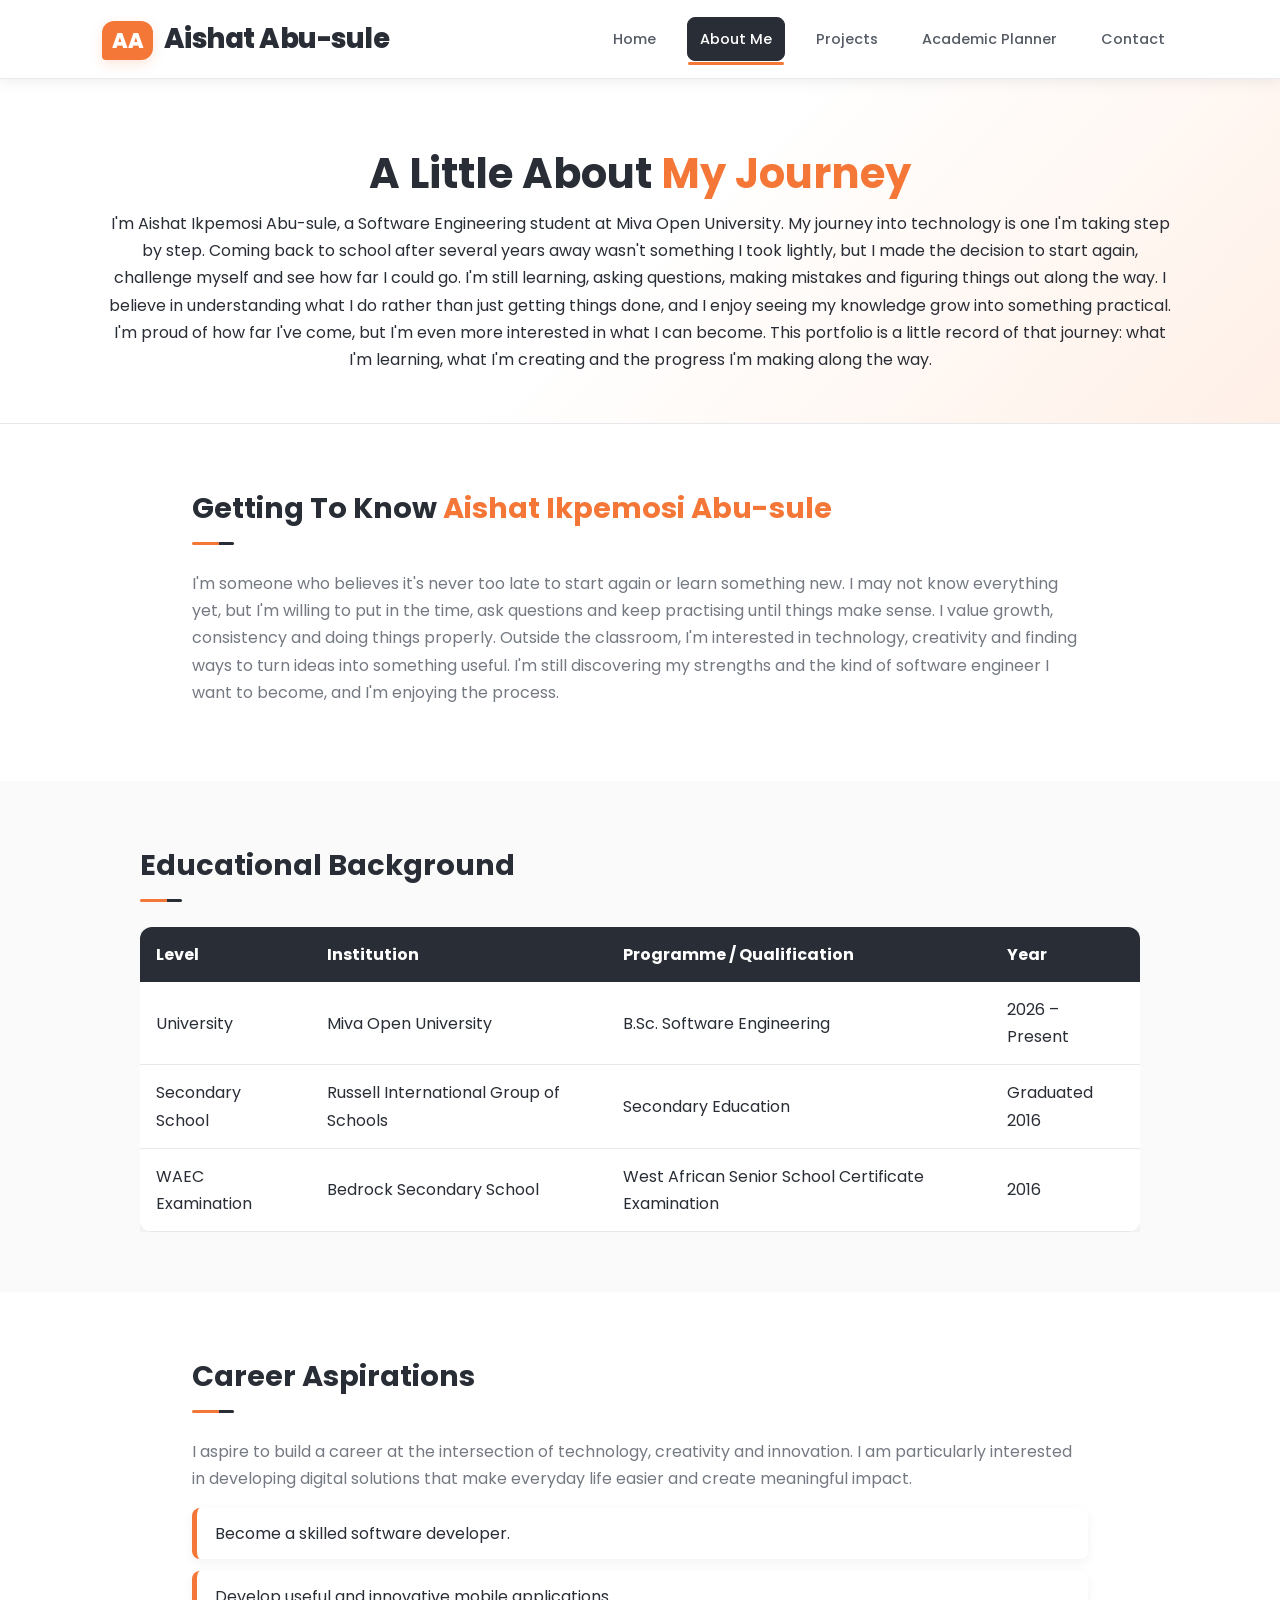
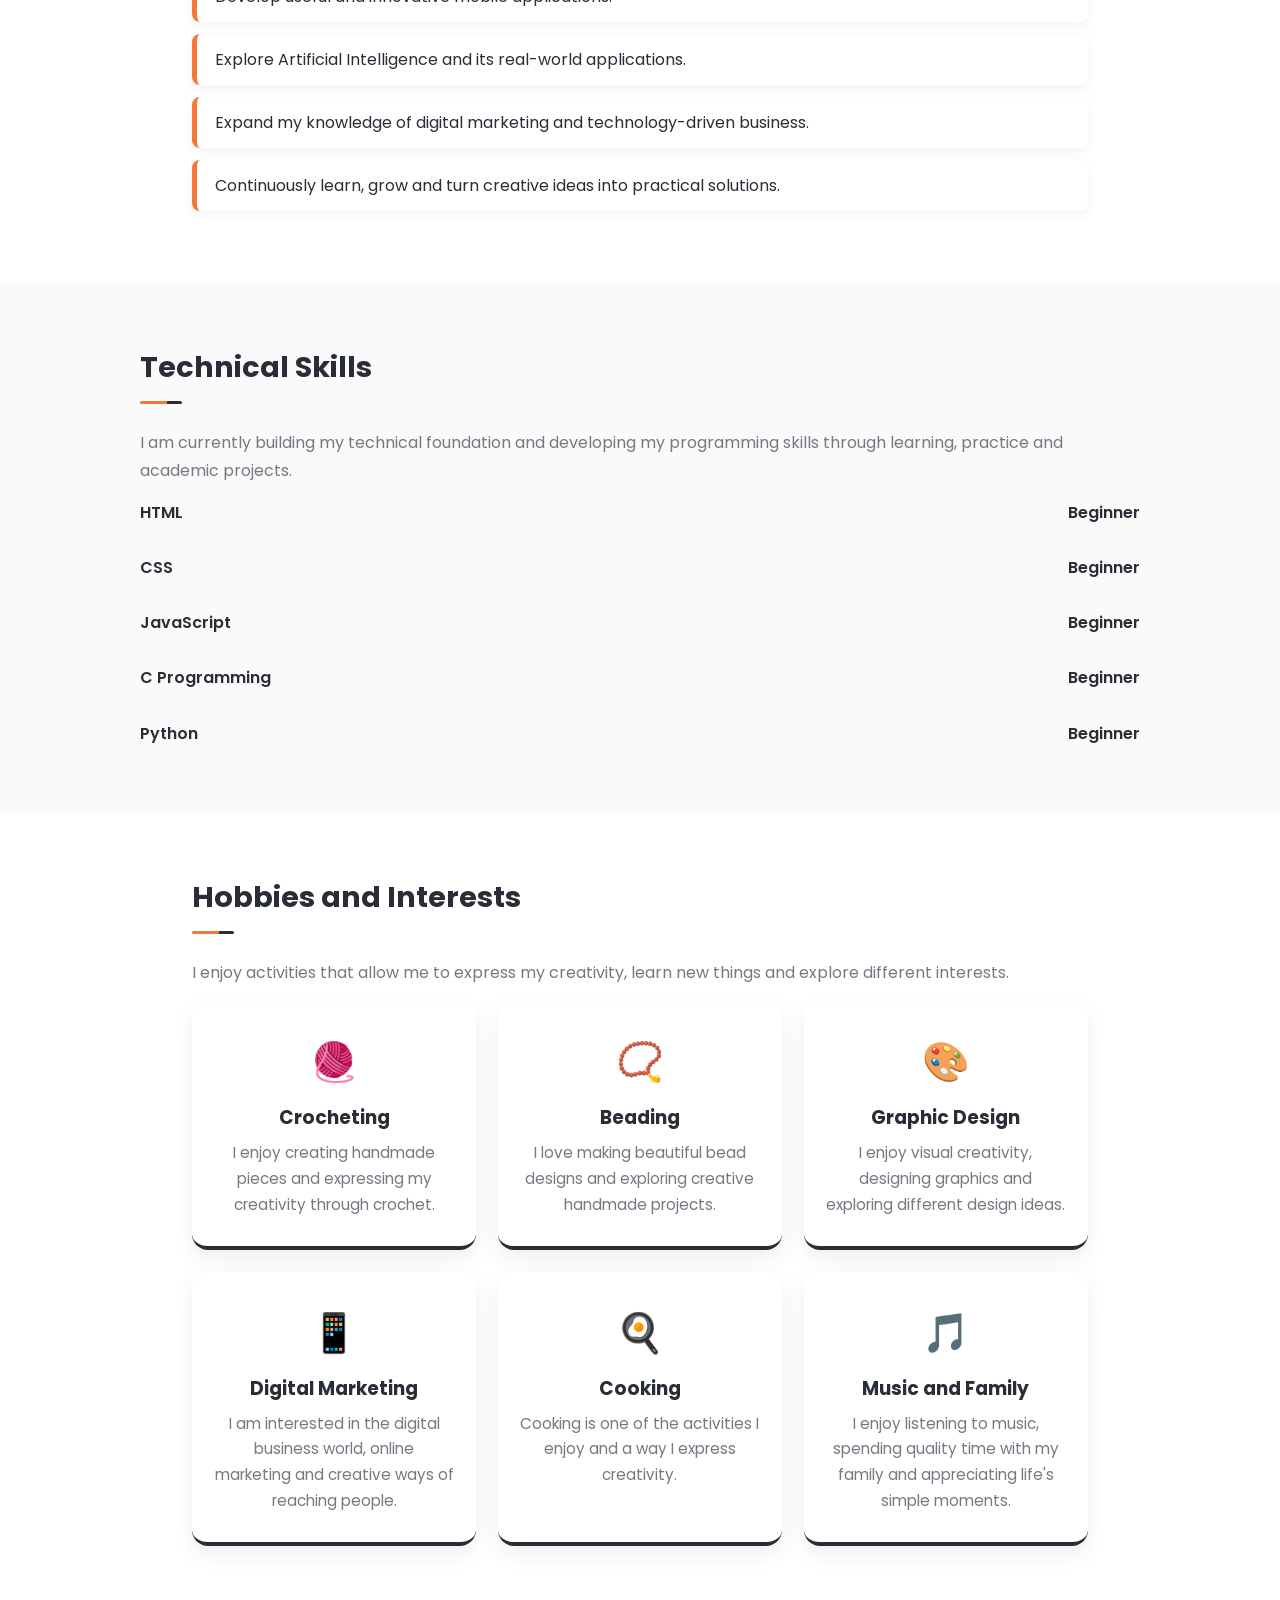
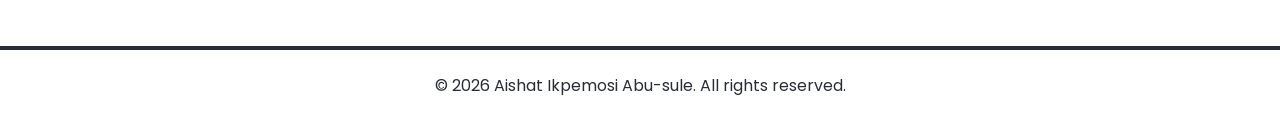
==== commit bb25a8c3: "Update name references to Aishat Ikpemosi Abu-sule across all pages and enhance contact page styles" ====
--- a/about.html
+++ b/about.html
@@ -3,7 +3,7 @@
 <head>
     <meta charset="UTF-8">
     <meta name="viewport" content="width=device-width, initial-scale=1.0">
-    <title>About Me | Aishat Abu-sule</title>
+    <title>About Me | Aishat Ikpemosi Abu-sule</title>
     <link rel="stylesheet" href="styles/style.css">
 </head>
 <body>
@@ -242,7 +242,7 @@
     <footer class="site-footer">
         <p>
             &copy; <span id="year">2026</span>
-            Aishat Abu-sule. All rights reserved.
+            Aishat Ikpemosi Abu-sule. All rights reserved.
         </p>
     </footer>
 
--- a/styles/style.css
+++ b/styles/style.css
@@ -2737,11 +2737,11 @@
         padding: 10px 5% 8px;
     }
 
-    .site-header .logo {
+    .site-header .logo {1
         font-size: 1.35rem;
     }
 
-    .menu-toggle {
+    .menu-toggle 
         display: inline-flex;
         flex-direction: column;
         justify-content: center;
@@ -2821,5 +2821,134 @@
     .menu-toggle {
         display: none;
     }
-}
-
+}/* FINAL CONTACT PAGE COLOUR FIX */
+.contact-hero {
+    background: linear-gradient(135deg, #FFFFFF, #FFF0E7) !important;
+}
+
+.contact-hero .eyebrow {
+    background: #FFF0E7 !important;
+    color: #D95D27 !important;
+}
+
+.contact-hero h1 {
+    color: #292D35 !important;
+}
+
+.contact-hero h1 span {
+    color: #F47738 !important;
+}
+
+.contact-hero p {
+    color: #626873 !important;
+}
+
+.contact-info-card {
+    background: linear-gradient(145deg, #FFFFFF, #FFF4EC) !important;
+    color: #292D35 !important;
+    border: 1px solid #F0E3DA !important;
+    border-top: 5px solid #F47738 !important;
+    box-shadow: 0 12px 30px rgba(41, 45, 53, 0.07) !important;
+}
+
+.contact-info-card h2,
+.contact-info-card strong {
+    color: #292D35 !important;
+}
+
+.contact-info-card > p,
+.contact-item span {
+    color: #555B65 !important;
+}
+
+.contact-icon {
+    background: #FFF0E7 !important;
+    color: #D95D27 !important;
+}
+
+.contact-item a {
+    color: #D95D27 !important;
+}
+
+.contact-socials {
+    border-top-color: #EADDD5 !important;
+}
+
+.contact-socials a {
+    background: #FFFFFF !important;
+    border-color: #F47738 !important;
+    color: #D95D27 !important;
+}
+
+.contact-socials a:hover {
+    background: #F47738 !important;
+    color: #FFFFFF !important;
+}
+
+.contact-form-card {
+    background: #FFFFFF !important;
+    color: #292D35 !important;
+    border: 1px solid #E6E8EB !important;
+}
+
+.contact-form-card h2,
+.contact-form-card label {
+    color: #292D35 !important;
+}
+
+.contact-form-card > p {
+    color: #626873 !important;
+}
+
+.contact-form-card input,
+.contact-form-card textarea {
+    background: #FFFFFF !important;
+    color: #292D35 !important;
+    border-color: #DDE0E5 !important;
+}
+
+.contact-form-card input:focus,
+.contact-form-card textarea:focus {
+    border-color: #F47738 !important;
+    box-shadow: 0 0 0 3px rgba(244, 119, 56, 0.12) !important;
+}
+
+.contact-form-card .btn {
+    background: #F47738 !important;
+    border-color: #F47738 !important;
+}
+
+.contact-form-card .btn:hover {
+    background: #D95D27 !important;
+    border-color: #D95D27 !important;
+}/* ===== RESTORE FULL DESKTOP NAVIGATION ===== */
+@media (min-width: 769px) {
+    .site-header {
+        flex-direction: row !important;
+        flex-wrap: nowrap !important;
+        align-items: center !important;
+        justify-content: space-between !important;
+    }
+
+    .site-header nav {
+        display: block !important;
+        width: auto !important;
+        padding-top: 0 !important;
+        border-top: none !important;
+    }
+
+    .site-header nav .nav-links {
+        display: flex !important;
+        flex-direction: row !important;
+        flex-wrap: nowrap !important;
+        align-items: center !important;
+        justify-content: center !important;
+        gap: 18px !important;
+        width: auto !important;
+    }
+
+    .site-header .menu-toggle {
+        display: none !important;
+    }
+}
+
